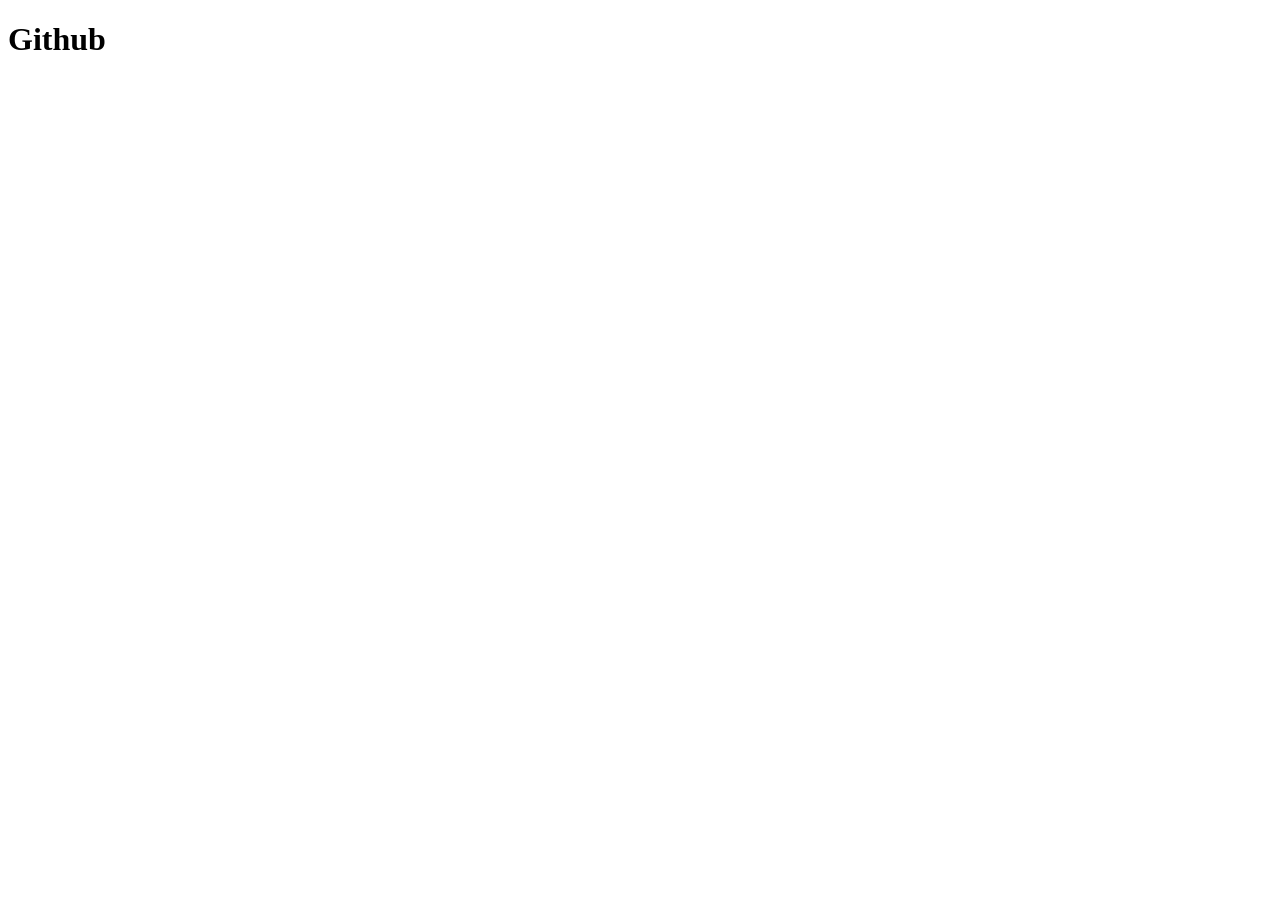
==== index.html @ 06dbb65f "titel toegevoegd" ====
<!DOCTYPE html>
<html lang="en">
  <head>
    <meta charset="UTF-8" />
    <meta name="viewport" content="width=device-width, initial-scale=1.0" />
    <title>Document</title>
  </head>
  <body>
    <h1>Github</h1>
  </body>
</html>
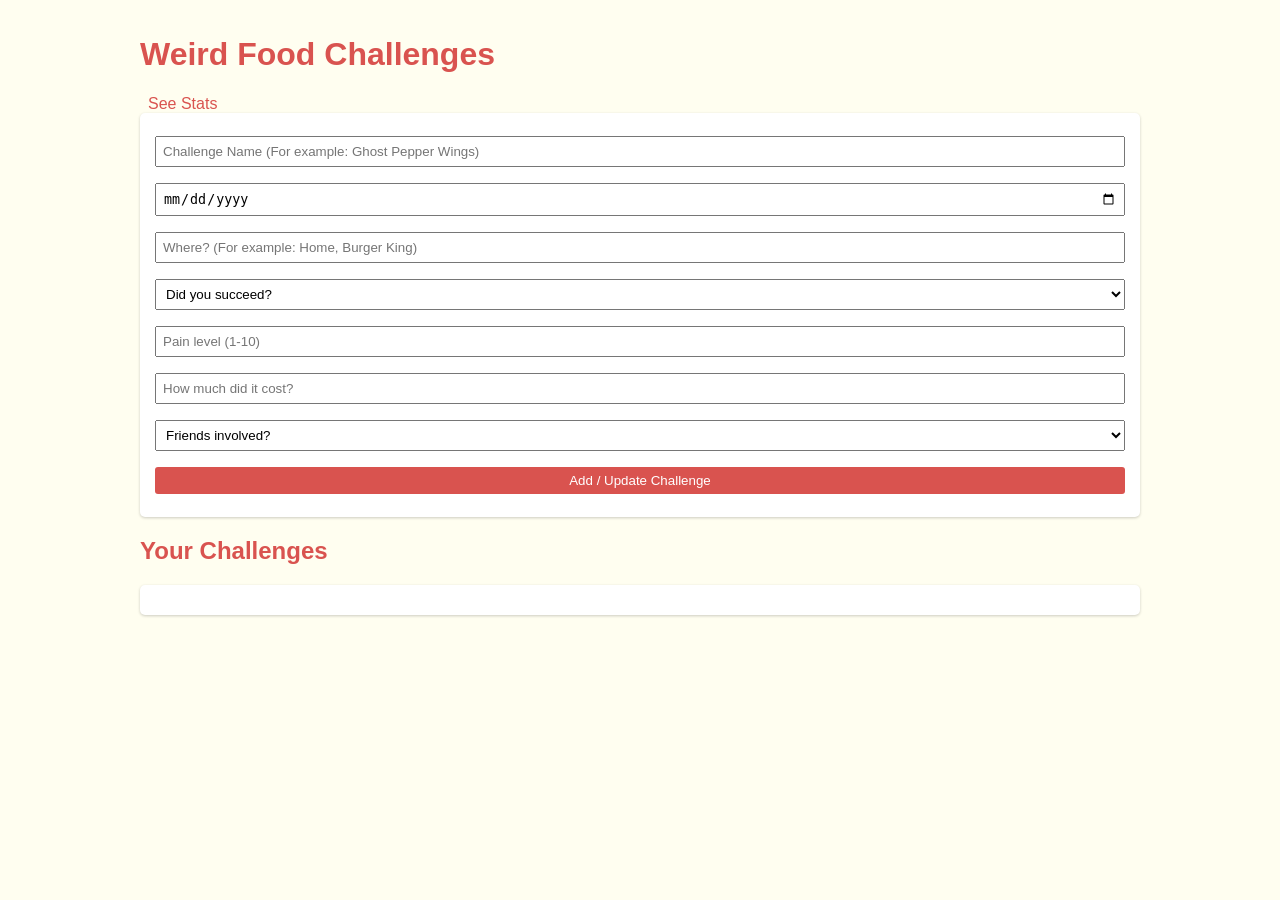
==== commit 42b1777b: "Did everything" ====
--- a/index.html
+++ b/index.html
@@ -3,9 +3,65 @@
   <head>
     <meta charset="UTF-8" />
     <meta name="viewport" content="width=device-width, initial-scale=1.0" />
-    <title>Document</title>
+    <title>Weird Food Challenges - Add</title>
+    <link rel="stylesheet" href="styles.css" />
   </head>
   <body>
-    <h1>Github</h1>
+    <h1>Weird Food Challenges</h1>
+    <nav><a href="stats.html">See Stats</a></nav>
+
+    <form id="challengeForm">
+      <input
+        type="text"
+        id="name"
+        placeholder="Challenge Name (For example: Ghost Pepper Wings)"
+        required
+      />
+      <input type="date" id="date" required />
+      <input
+        type="text"
+        id="location"
+        placeholder="Where? (For example: Home, Burger King)"
+        required
+      />
+
+      <select id="succeeded" required>
+        <option value="">Did you succeed?</option>
+        <option value="yes">Yes</option>
+        <option value="partial">Partial</option>
+        <option value="no">No / Gave up</option>
+      </select>
+
+      <input
+        type="number"
+        id="painLevel"
+        placeholder="Pain level (1-10)"
+        min="1"
+        max="10"
+        required
+      />
+      <input
+        type="number"
+        id="cost"
+        placeholder="How much did it cost?"
+        step="0.01"
+        min="0"
+        required
+      />
+
+      <select id="friends" required>
+        <option value="">Friends involved?</option>
+        <option value="yes">Yes</option>
+        <option value="no">No, alone</option>
+      </select>
+
+      <button type="submit">Add / Update Challenge</button>
+    </form>
+
+    <h2>Your Challenges</h2>
+    <ul id="challengeList"></ul>
+
+    <script type="module" src="main.js"></script>
+    <script src="script.js"></script>
   </body>
 </html>
--- a/styles.css
+++ b/styles.css
@@ -0,0 +1,55 @@
+body {
+    margin: 0 auto;
+    padding: 15px;
+    max-width: 1000px;
+    color: #222;
+    background-color: #fffef0;
+    font-family: sans-serif;
+}
+
+button:hover { background: #d9534f; }
+
+form, ul { 
+    border-radius: 5px; 
+    box-shadow: 0 1px 3px rgba(0,0,0,0.2); 
+    padding: 15px; 
+    background: #fff; 
+}
+
+h1, h2 { color: #d9534f; }
+
+li {
+    padding: 8px 0;
+    align-items: center;
+    display: flex;
+    border-bottom: 1px solid #eee;
+    justify-content: space-between;
+}
+
+input, select, button {
+    box-sizing: border-box;
+    width: 100%;
+    padding: 6px;
+    margin: 8px 0;
+}
+
+button {
+    cursor: pointer;
+    border: none;
+    color: white;
+    background: #d9534f;
+    border-radius: 3px;
+}
+
+#stats-summary { font-weight: bold; }
+
+nav a {
+    color: #d9534f;
+    margin: 8px;
+    text-decoration: none;
+}
+
+@media (max-width: 500px) {
+    li { flex-direction: column; }
+    body { padding: 10px; }
+}
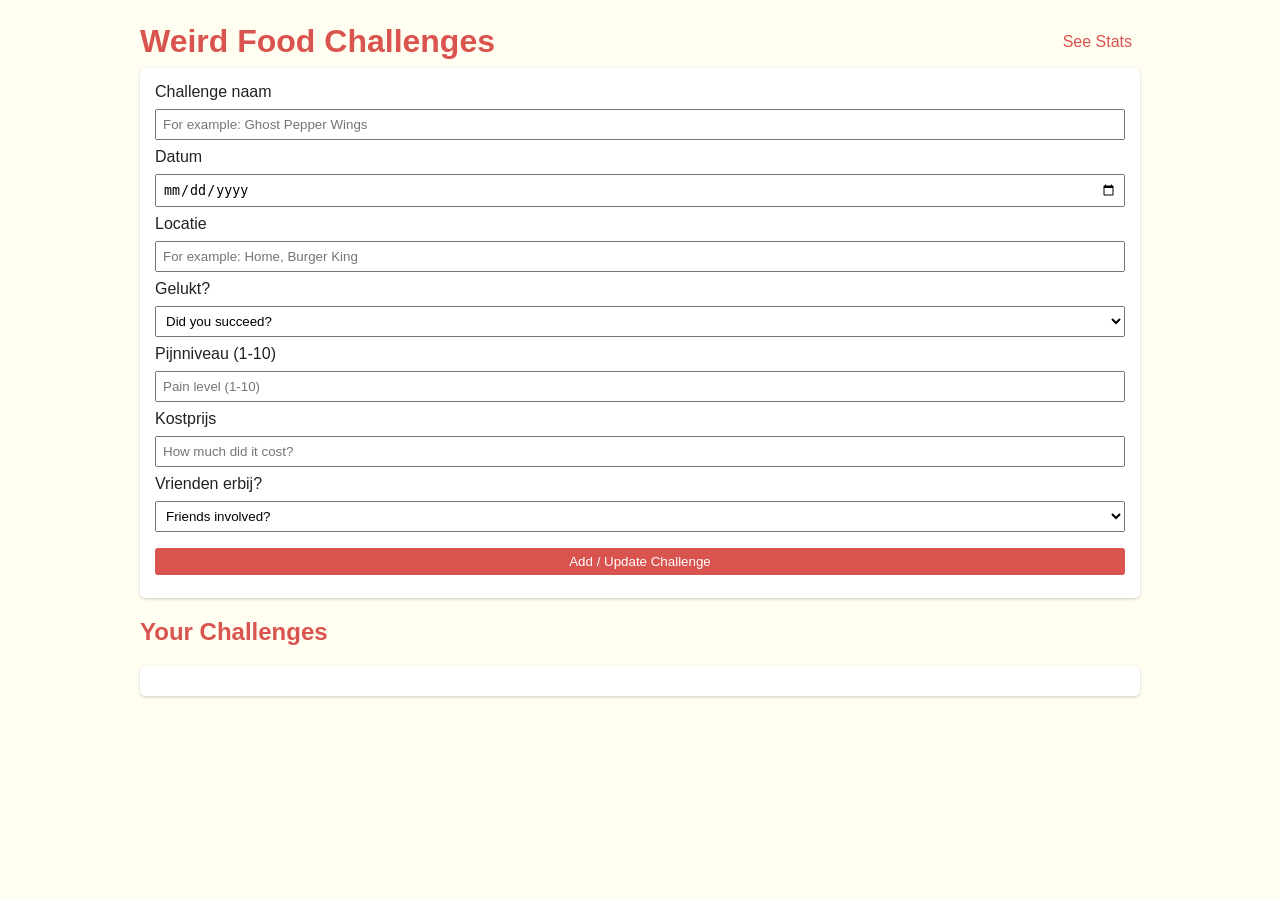
==== commit 2b931db9: "Verbetering" ====
--- a/index.html
+++ b/index.html
@@ -1,4 +1,4 @@
-<!DOCTYPE html>
+<!doctype html>
 <html lang="en">
   <head>
     <meta charset="UTF-8" />
@@ -7,24 +7,32 @@
     <link rel="stylesheet" href="styles.css" />
   </head>
   <body>
-    <h1>Weird Food Challenges</h1>
-    <nav><a href="stats.html">See Stats</a></nav>
+    <header>
+      <h1>Weird Food Challenges</h1>
+      <nav><a href="stats.html">See Stats</a></nav>
+    </header>
 
     <form id="challengeForm">
+      <label for="name">Challenge naam</label>
       <input
         type="text"
         id="name"
-        placeholder="Challenge Name (For example: Ghost Pepper Wings)"
+        placeholder="For example: Ghost Pepper Wings"
         required
       />
+
+      <label for="date">Datum</label>
       <input type="date" id="date" required />
+
+      <label for="location">Locatie</label>
       <input
         type="text"
         id="location"
-        placeholder="Where? (For example: Home, Burger King)"
+        placeholder="For example: Home, Burger King"
         required
       />
 
+      <label for="succeeded">Gelukt?</label>
       <select id="succeeded" required>
         <option value="">Did you succeed?</option>
         <option value="yes">Yes</option>
@@ -32,6 +40,7 @@
         <option value="no">No / Gave up</option>
       </select>
 
+      <label for="painLevel">Pijnniveau (1-10)</label>
       <input
         type="number"
         id="painLevel"
@@ -40,6 +49,8 @@
         max="10"
         required
       />
+
+      <label for="cost">Kostprijs</label>
       <input
         type="number"
         id="cost"
@@ -49,6 +60,7 @@
         required
       />
 
+      <label for="friends">Vrienden erbij?</label>
       <select id="friends" required>
         <option value="">Friends involved?</option>
         <option value="yes">Yes</option>
@@ -62,6 +74,5 @@
     <ul id="challengeList"></ul>
 
     <script type="module" src="main.js"></script>
-    <script src="script.js"></script>
   </body>
 </html>
--- a/styles.css
+++ b/styles.css
@@ -18,12 +18,39 @@
 
 h1, h2 { color: #d9534f; }
 
+header {
+    display: flex;
+    align-items: center;
+    justify-content: space-between;
+    flex-wrap: wrap;
+    gap: 8px;
+}
+
+header h1 { margin: 8px 0; }
+
 li {
     padding: 8px 0;
     align-items: center;
     display: flex;
     border-bottom: 1px solid #eee;
     justify-content: space-between;
+    gap: 15px;
+}
+
+.challenge-text {
+    flex: 1;
+}
+
+.challenge-actions {
+    display: flex;
+    gap: 8px;
+    flex-shrink: 0;
+}
+
+.challenge-actions button {
+    width: auto;
+    margin: 0;
+    padding: 6px 14px;
 }
 
 input, select, button {
@@ -50,6 +77,8 @@
 }
 
 @media (max-width: 500px) {
-    li { flex-direction: column; }
+    li { flex-direction: column; align-items: stretch; }
+    .challenge-actions { width: 100%; }
+    .challenge-actions button { flex: 1; }
     body { padding: 10px; }
 }
